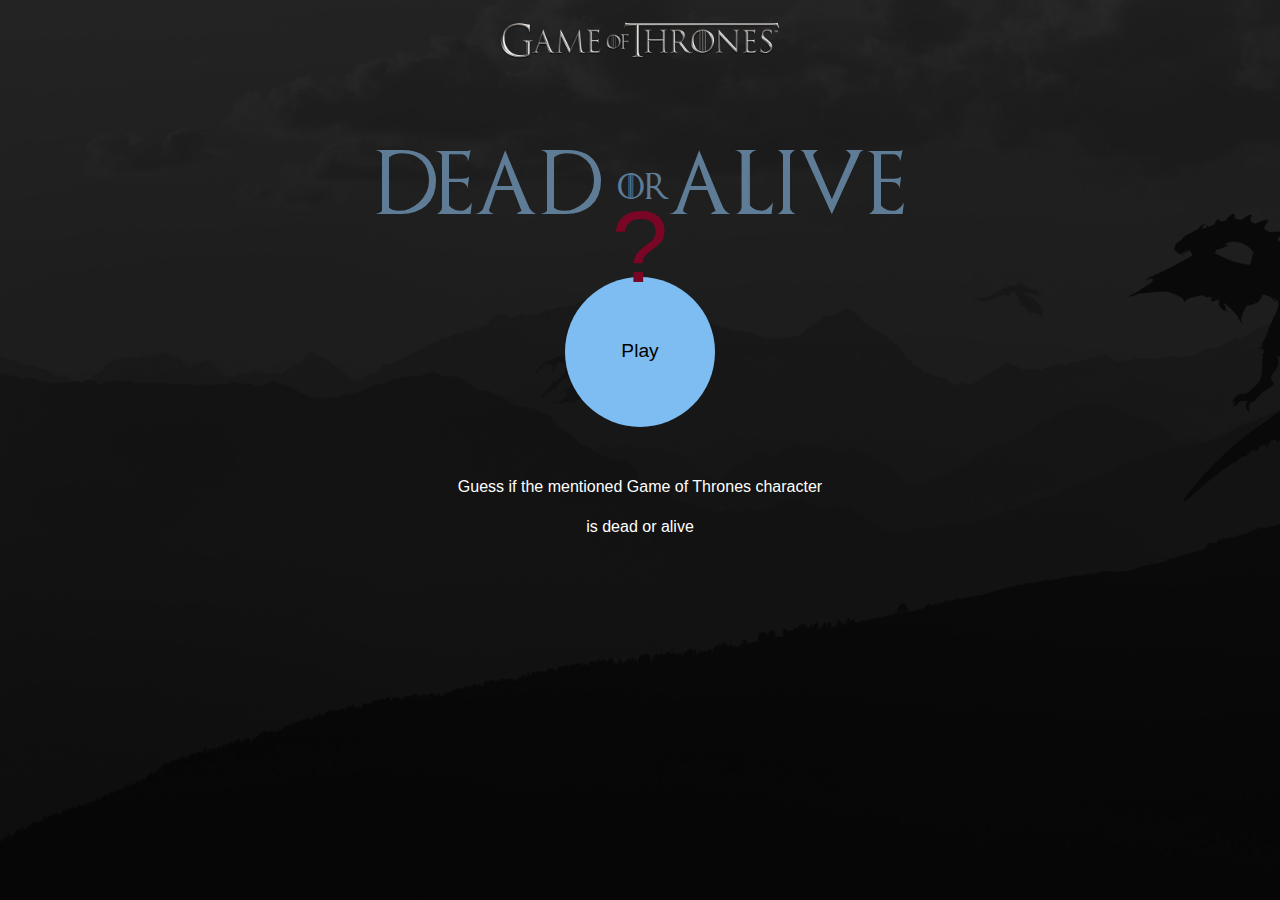
==== index.html @ ac8b8a76 "fix vercel" ====
<html>
	<head>
		<title>Dead or Alive ?</title>
		<link rel="stylesheet" href="css/bootstrap.min.css" />
		<link rel="stylesheet" href="css/game.css" />
	</head>
	<body>
		<header>
			<img
				class="GOTlogo"
				src="assets/logo.webp"
				alt="Logo Game of Thrones"
			/>
		</header>
		<main class="game">
			<div class="row">
				<div class="col-12">
					<div
						class="row justify-content-center align-items-center flex-column"
					>
						<h1>Dead <span class="small"> or</span>Alive</h1>
						<span id="qMark">?</span>
					</div>
					<div
						class="row d-flex justify-content-center align-items-center"
					>
						<a id="play" href="game.html">
							<div id="circleHome" class="circle">Play</div>
						</a>
					</div>
					<p class="row justify-content-center mt-5">
						Guess if the mentioned Game of Thrones character
					</p>
					<p class="row justify-content-center">is dead or alive</p>
				</div>
			</div>
		</main>
	</body>
</html>
​
---- css/game.css ----
@font-face {
	font-family: 'got';
	src: url('got.ttf') format('truetype');
}

body {
	color: white;
	height: 100vh;
	background-image: url('../assets/bg.png');
	background-size: cover;
	background-color: rgb(26, 26, 26);
	overflow: hidden;
}

.GOTlogo {
	height: 80px;
	display: block;
	margin: 0 auto;
}

.game {
	margin: 70px;
}

/************************* Title ****************************/

h1 {
	color: #5e7c95;
	font-size: 5vw;
	font-family: 'got', sans-serif;
	position: relative;
	margin-bottom: 50px;
}

.small {
	font-size: 2vw;
	position: relative;
	top: -0.6em;
}

#qMark {
	position: absolute;
	font-size: 8vw;
	color: #790625;
	top: 0.2em;
	font-style: 'Alike', serif;
}

/*********************** Circle ****************************/

.circle {
	width: 150px;
	height: 150px;
	border-radius: 50%;
	background-color: #7dbdf1;
	color: black;
	display: flex;
	justify-content: center;
	align-items: center;
	font-size: 1.2em;
	text-align: center;
	padding: 1em;
}

#isDead {
	width: 15em;
	text-align: center;
}

#circleHome:hover {
	background-color: #d6c896;
	transition: background-color 0.5s ease;
}

/************************** Buttons ***********************/

button {
	border-radius: 20px;
	padding: 8px 0;
	border: none;
}

button:hover {
	cursor: pointer;
}

button:focus {
	border: none;
	outline: none;
}

#deadBtn {
	background-color: #6e0e0e;
	color: white;
}

#deadBtn:hover {
	background-color: #8d1010;
	color: white;
}

#aliveBtn {
	background-color: #125208;
	color: white;
}

#aliveBtn:hover {
	background-color: #19710b;
	color: white;
}

#replayBtn {
	background-color: #6da0ca;
}

#replayBtn:hover {
	background-color: #759ebf;
}

#play {
	color: black;
	text-decoration: none;
}

/********************** Crosses ***************************/

.crossContainer {
	position: relative;
	width: 100px;
	height: 100px;
	width: 15em;
	left: 15em;
	bottom: 2em;
}

.cross,
.check {
	position: absolute;
	top: 0;
	left: 0;
	width: 100%;
	height: 100%;
	visibility: hidden;
}

.cross.animate,
.check.animate {
	visibility: visible;
}

.cross {
	width: 150px;
	height: 150px;
}

.line1,
.line2,
.Vline1,
.Vline2 {
	position: absolute;
	width: 5px;
	height: 0;
	border-radius: 5px;
}

.line1,
.line2 {
	background-color: #861212;
	transition: height 0.1s cubic-bezier(0.4, 0, 0.2, 1);
}

.line1 {
	bottom: 0;
	left: 0;
	transform: rotate(45deg);
	transform-origin: bottom left;
}

.line2 {
	top: 0;
	left: 0;
	transform: rotate(-45deg);
	transform-origin: top left;
}

.animate .line2 {
	height: 200px;
}

.animate .line1 {
	height: 200px;
	transition-delay: 0.1s;
}

.check {
	width: 100px;
	height: 100px;
}

.Vline1,
.Vline2 {
	background-color: #4caf50;
	transition: height 0.1s cubic-bezier(0.4, 0, 0.2, 1);
}

.Vline1 {
	bottom: 0;
	left: 49px;
	transform: rotate(35deg);
	transform-origin: bottom left;
}

.Vline2 {
	bottom: -22;
	left: 2;
	transform: rotate(-45deg);
	transform-origin: top left;
}

.animate .Vline2 {
	height: 70px;
}

.animate .Vline1 {
	height: 140px;
	transition-delay: 0.1s;
}

/*********************** Mobile **************************/

.dragon {
	height: 350px;
	object-fit: scale-down;
	position: fixed;
	bottom: -15px;
	right: 0;
}
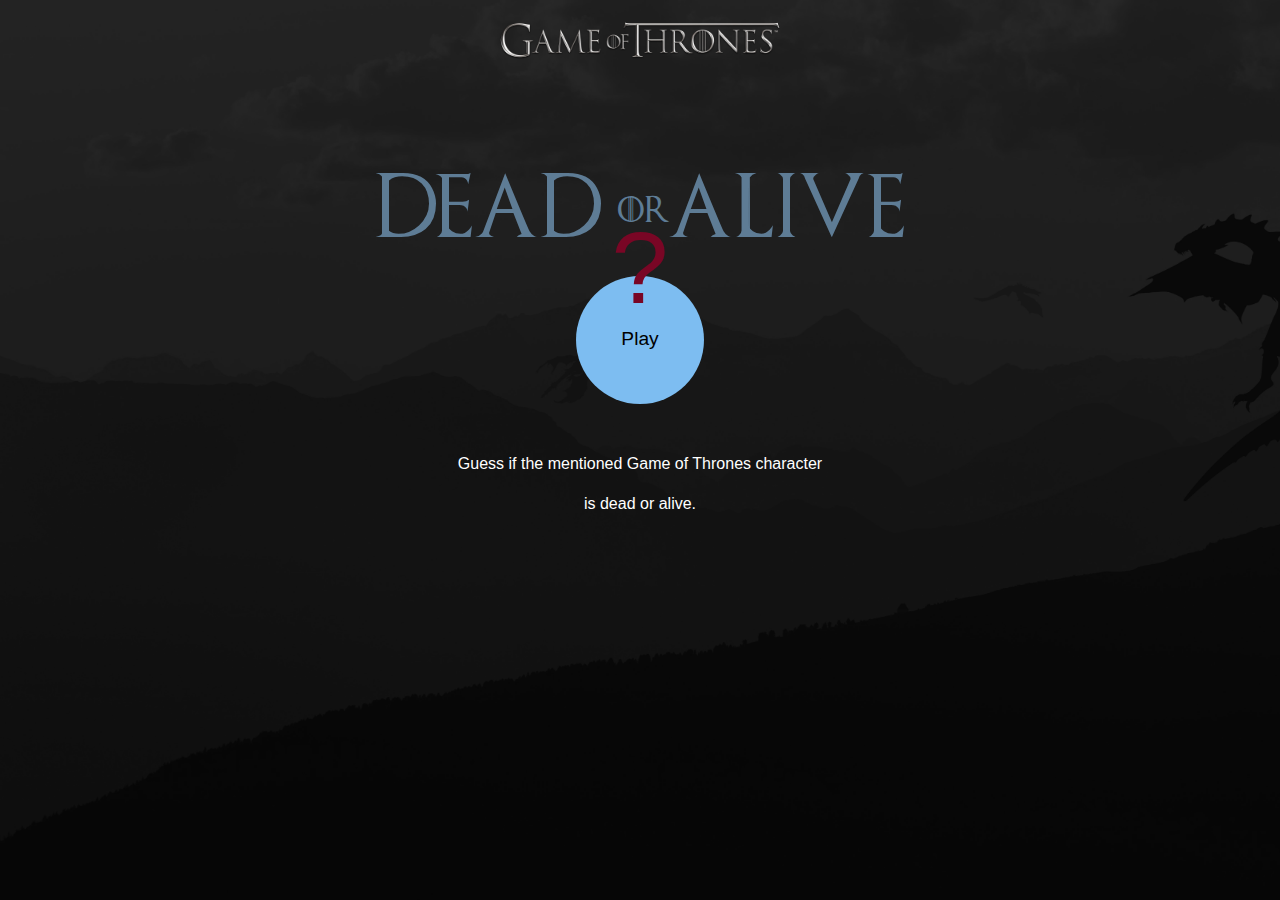
==== commit f5302d14: "improve responsive" ====
--- a/index.html
+++ b/index.html
@@ -31,7 +31,7 @@
 					<p class="row justify-content-center mt-5">
 						Guess if the mentioned Game of Thrones character
 					</p>
-					<p class="row justify-content-center">is dead or alive</p>
+					<p class="row justify-content-center">is dead or alive.</p>
 				</div>
 			</div>
 		</main>
--- a/css/game.css
+++ b/css/game.css
@@ -29,7 +29,8 @@
 	font-size: 5vw;
 	font-family: 'got', sans-serif;
 	position: relative;
-	margin-bottom: 50px;
+	margin-bottom: 2vw;
+	margin-top: 2%;
 }
 
 .small {
@@ -42,15 +43,15 @@
 	position: absolute;
 	font-size: 8vw;
 	color: #790625;
-	top: 0.2em;
+	top: 0.4em;
 	font-style: 'Alike', serif;
 }
 
 /*********************** Circle ****************************/
 
 .circle {
-	width: 150px;
-	height: 150px;
+	width: 10vw;
+	height: 10vw;
 	border-radius: 50%;
 	background-color: #7dbdf1;
 	color: black;
